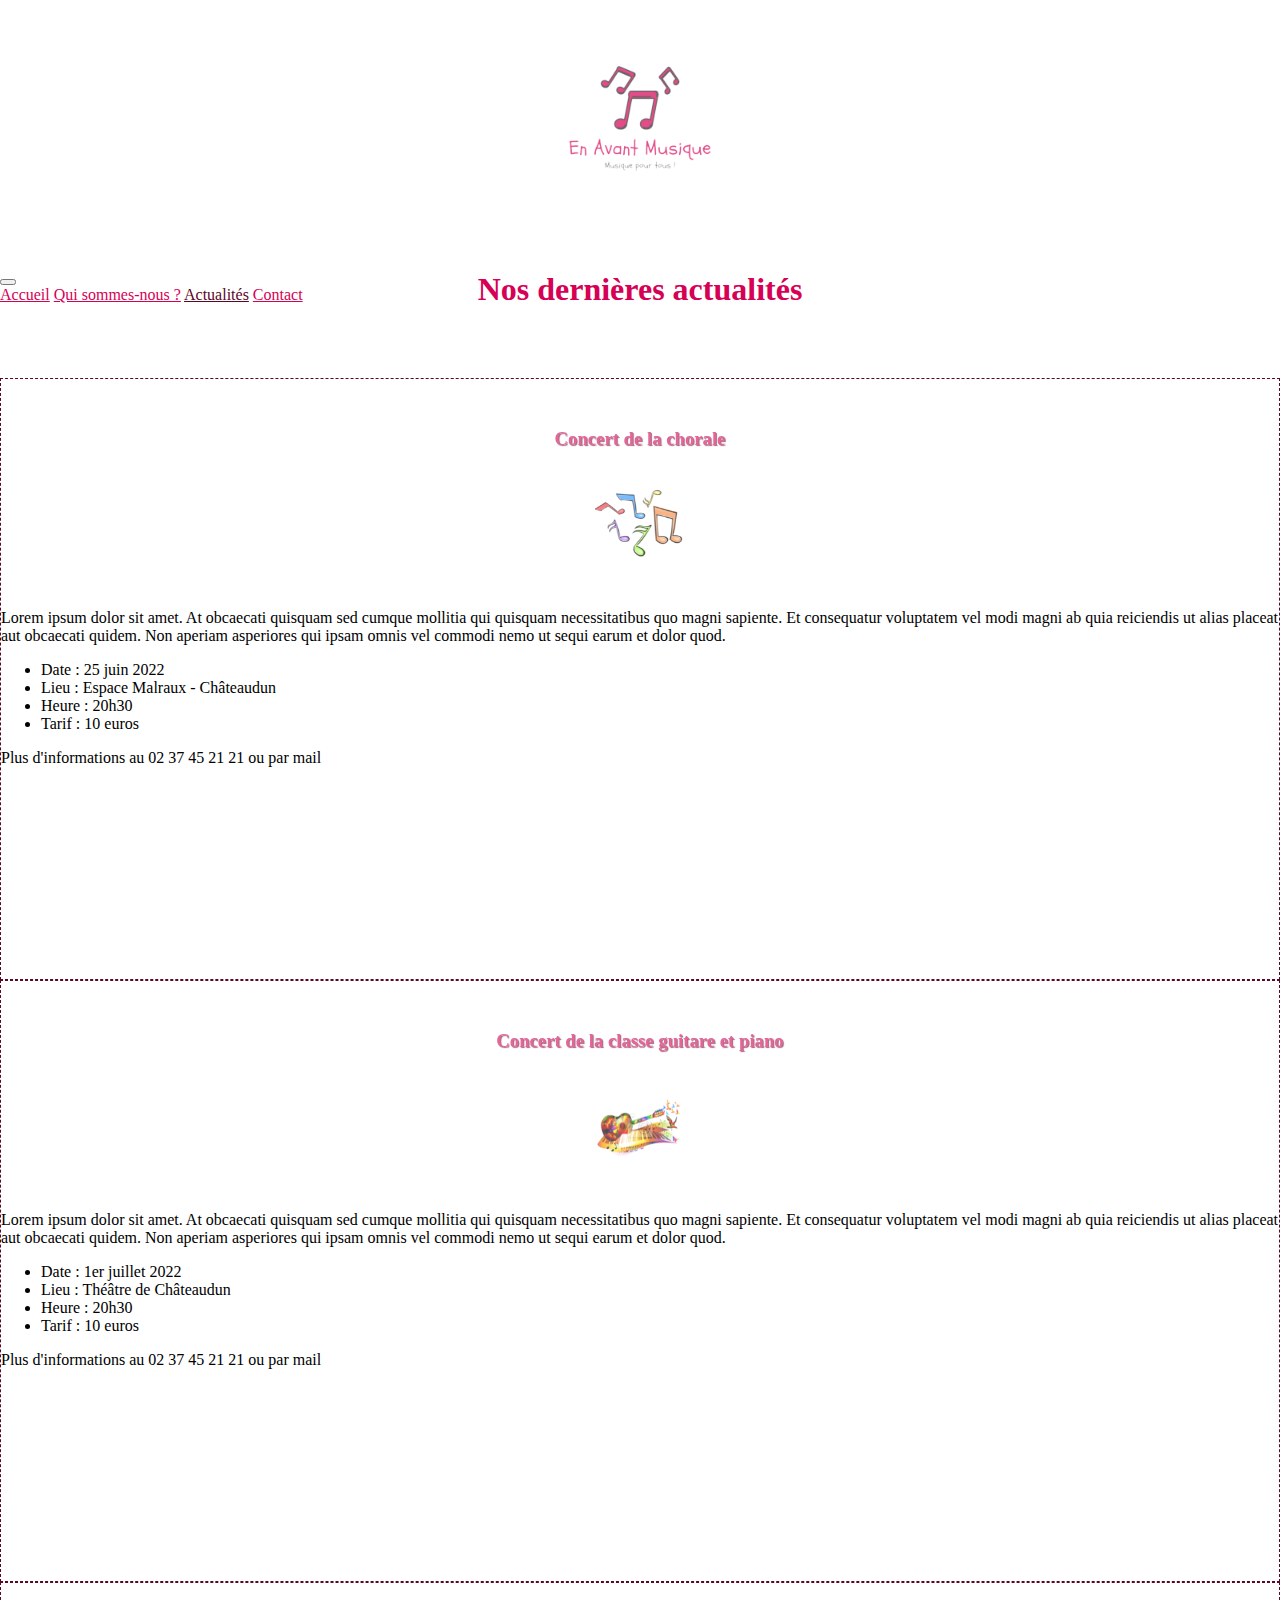
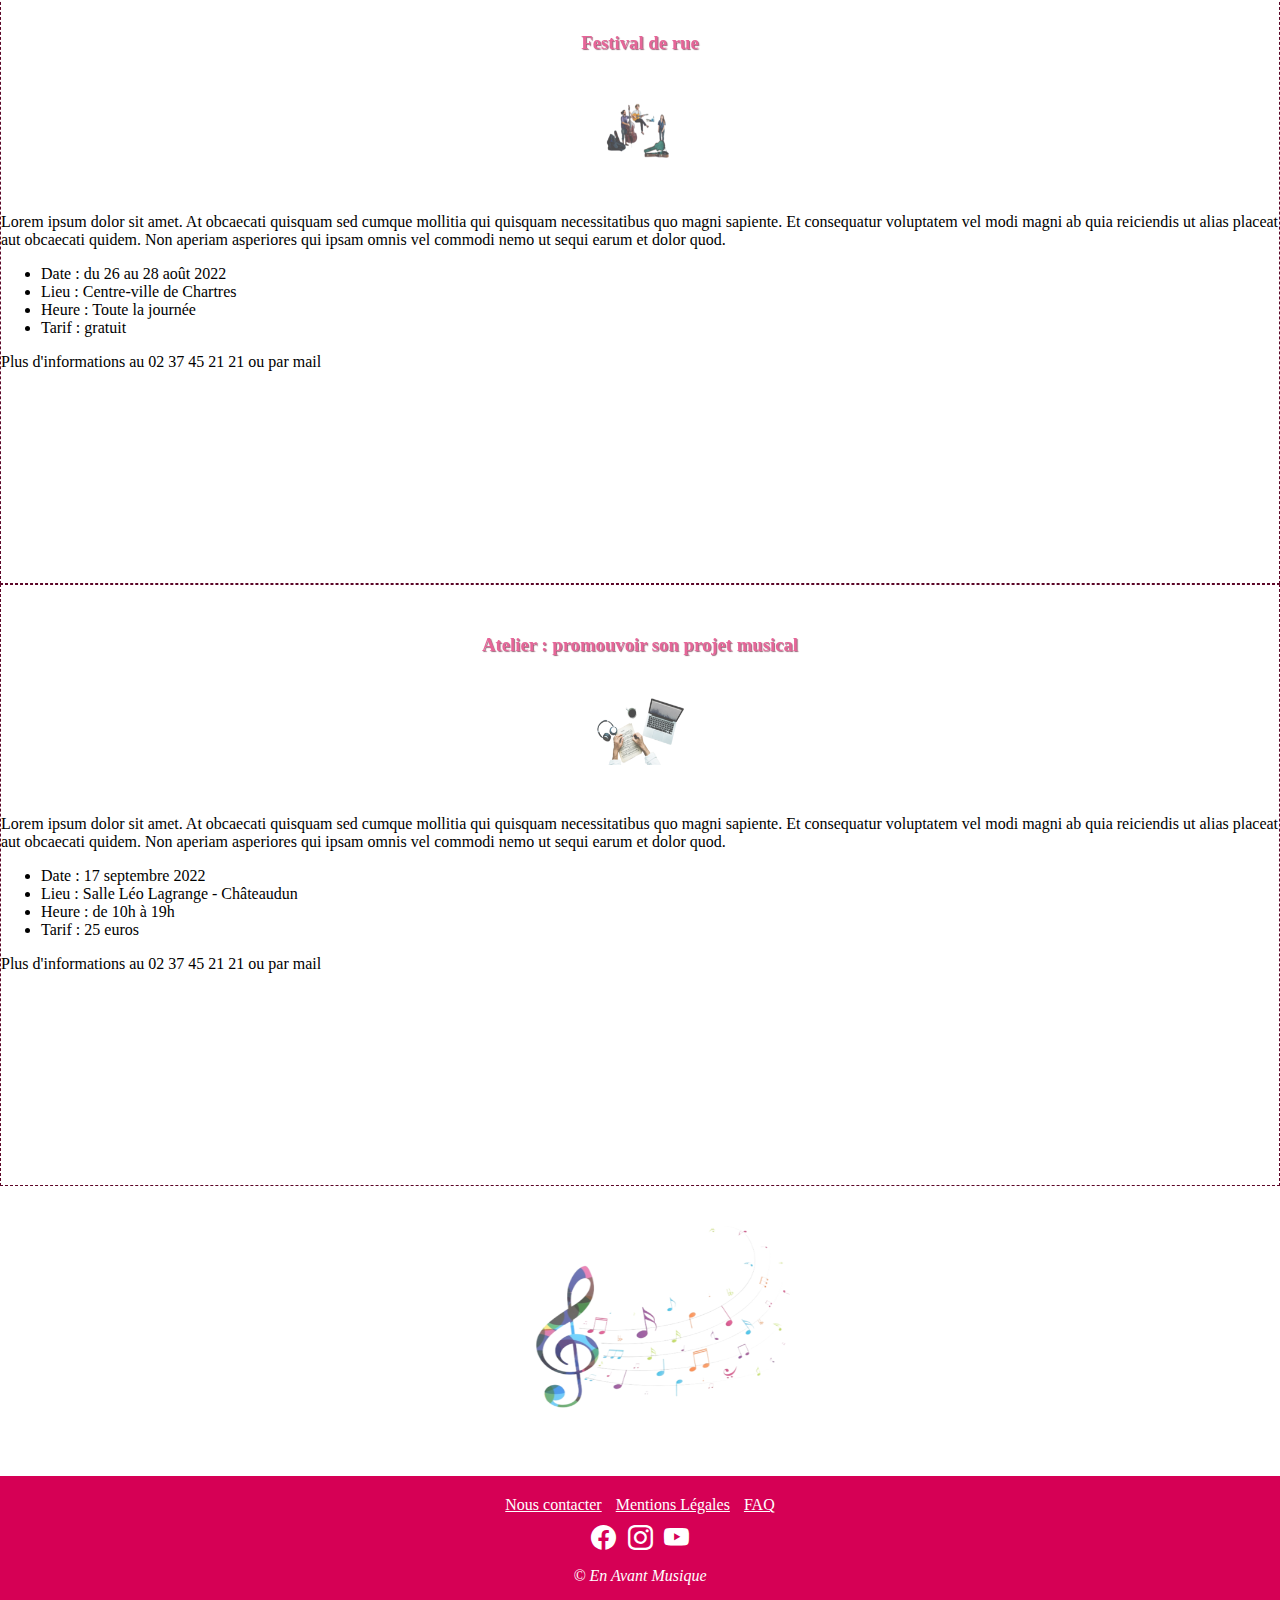
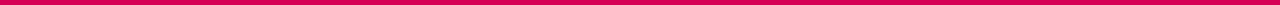
==== actualites.html @ a7910be2 "La photo de la page d'accueil a été remplacée par une autre d'un poids plus léger. Une modification " ====
<!DOCTYPE html>
<html lang="fr">
<head>
    <meta charset="UTF-8">
    <meta http-equiv="X-UA-Compatible" content="IE=edge">
    <meta name="viewport" content="width=device-width, initial-scale=1">
    <link rel="stylesheet" href="Stylesheet.css">
    <link href="https://cdn.jsdelivr.net/npm/bootstrap@5.1.3/dist/css/bootstrap.min.css" rel="stylesheet" integrity="sha384-1BmE4kWBq78iYhFldvKuhfTAU6auU8tT94WrHftjDbrCEXSU1oBoqyl2QvZ6jIW3" crossorigin="anonymous">
    <script src="https://cdn.jsdelivr.net/npm/bootstrap@5.1.3/dist/js/bootstrap.bundle.min.js" integrity="sha384-ka7Sk0Gln4gmtz2MlQnikT1wXgYsOg+OMhuP+IlRH9sENBO0LRn5q+8nbTov4+1p" crossorigin="anonymous"></script>
    <link rel="stylesheet" href="https://cdn.jsdelivr.net/npm/bootstrap-icons@1.8.1/font/bootstrap-icons.css">
    <title>Actualités</title>
</head>
<body>
    <nav class="navbar navbar-expand-lg navbar-light bg-light">
      <div class="container-fluid">
        <div class="logo_accueil"><a class="navbar-brand" href="file:///Users/jessicaabdoulahi/Desktop/Association%20En%20Avant%20Musique/index.html"><img src="images/En_Avant_Musique.png" alt="logo en avant musique" class="logo_image"></a></div>
        <button class="navbar-toggler" type="button" data-bs-toggle="collapse" data-bs-target="#navbarNavAltMarkup" aria-controls="navbarNavAltMarkup" aria-expanded="false" aria-label="Toggle navigation">
          <span class="navbar-toggler-icon"></span>
        </button>
        <div class="collapse navbar-collapse" id="navbarNavAltMarkup">
          <div class="navbar-nav">
            <a class="nav-link" aria-current="page" href="file:///Users/jessicaabdoulahi/Desktop/Association%20En%20Avant%20Musique/index.html" style="color: #D60055">Accueil</a>
            <a class="nav-link" href="file:///Users/jessicaabdoulahi/Desktop/Association%20En%20Avant%20Musique/Bio.html" style="color: #D60055">Qui sommes-nous ?</a>
            <a class="nav-link active" href="file:///Users/jessicaabdoulahi/Desktop/Association%20En%20Avant%20Musique/actualites.html" style="color: #5B0527">Actualités</a>
            <a class="nav-link" href="file:///Users/jessicaabdoulahi/Desktop/Association%20En%20Avant%20Musique/contact.html" style="color: #D60055">Contact</a>
          </div>
        </div>
      </div>
    </nav>
    <div class="titresActualites">
    <h1 class="actualites">Nos dernières actualités</h1>
    </div>

    <div class="container">
    <div class="row justify-content-between custom-line">
      <div class="col-md-6 event">
        <h3>Concert de la chorale</h3>
      <div class><img src="images/images_notes.png" alt="images notes de musique" class="chorale"></div>
        <p>Lorem ipsum dolor sit amet. At obcaecati quisquam sed cumque mollitia qui quisquam necessitatibus quo magni sapiente. 
          Et consequatur voluptatem vel modi magni ab quia reiciendis ut alias placeat aut obcaecati quidem. 
          Non aperiam asperiores qui ipsam omnis vel commodi nemo ut sequi earum et dolor quod.</p>

          
          <ul>
            <li>Date : 25 juin 2022</li>
            <li>Lieu : Espace Malraux - Châteaudun</li>
            <li>Heure : 20h30</li>
            <li>Tarif : 10 euros</li>
          </ul>
          <p>Plus d'informations au 02 37 45 21 21 ou par mail</p>
      </div>
      
      <div class="col-md-6 event">
        <h3>Concert de la classe guitare et piano</h3>
        <div><img src="images/image_guitarepiano.png"  alt="image guitere et piano" class="guitarePiano"></div>
        <p>
          Lorem ipsum dolor sit amet. At obcaecati quisquam sed cumque mollitia qui quisquam necessitatibus quo magni sapiente. 
          Et consequatur voluptatem vel modi magni ab quia reiciendis ut alias placeat aut obcaecati quidem. 
          Non aperiam asperiores qui ipsam omnis vel commodi nemo ut sequi earum et dolor quod.
        </p>
        
          <ul>
            <li>Date : 1er juillet 2022</li>
            <li>Lieu : Théâtre de Châteaudun</li>
            <li>Heure : 20h30</li>
            <li>Tarif : 10 euros</li>
          </ul>
          <p>Plus d'informations au 02 37 45 21 21 ou par mail</p>
      </div>
      <div class="col-md-6 event">
        <h3>Festival de rue</h3>
        <div><img src="images/image_festival.png" alt="groupe de musiciens" class="musiciens"></div>
        <p>
          Lorem ipsum dolor sit amet. At obcaecati quisquam sed cumque mollitia qui quisquam necessitatibus quo magni sapiente. 
          Et consequatur voluptatem vel modi magni ab quia reiciendis ut alias placeat aut obcaecati quidem. 
          Non aperiam asperiores qui ipsam omnis vel commodi nemo ut sequi earum et dolor quod.
        </p>
        
          <ul>
            <li>Date : du 26 au 28 août 2022</li>
            <li>Lieu : Centre-ville de Chartres</li>
            <li>Heure : Toute la journée</li>
            <li>Tarif : gratuit</li>
          </ul>
          <p>Plus d'informations au 02 37 45 21 21 ou par mail</p>
      </div>
      <div class="col-md-6 event">
        <h3>Atelier : promouvoir son projet musical</h3>
        <div><img src="images/image_atelier.png" src="cahier stylo ordinateur" class="atelier"></div>
        <p>
          Lorem ipsum dolor sit amet. At obcaecati quisquam sed cumque mollitia qui quisquam necessitatibus quo magni sapiente. 
          Et consequatur voluptatem vel modi magni ab quia reiciendis ut alias placeat aut obcaecati quidem. 
          Non aperiam asperiores qui ipsam omnis vel commodi nemo ut sequi earum et dolor quod.
        </p>
        
          <ul>
            <li>Date : 17 septembre 2022</li>
            <li>Lieu : Salle Léo Lagrange - Châteaudun</li>
            <li>Heure : de 10h à 19h</li>
            <li>Tarif : 25 euros</li>
          </ul>
          <p>Plus d'informations au 02 37 45 21 21 ou par mail</p>
      </div>
      </div>
    </div>
    <div class="imageSecond"><img src="images/image_accueil.png" alt="notes sur portée" class="imageAccueil2"></div>
  </div>
  
    <footer>
      <div class="containerFooter">
        <div class="contactFooter">
        <p class="contacter"><a href="file:///Users/jessicaabdoulahi/Desktop/Association%20En%20Avant%20Musique/contact.html" class="lienFooter">Nous contacter</a></p>
        <p class="mentionsLegales"><a href="#" class="lienFooter">Mentions Légales</a></p>
        <p class="faq"><a href="#" class="lienFooter">FAQ</a></p>
        </div>
        <div class="iconeFacebook">
          <a href="#" style="color: white;"><i class="bi bi-facebook"></i></a>
        </div>
        <div class="iconeInstagram">
          <a href="#" style="color: white;"><i class="bi bi-instagram"></i></a>
        </div>
        <div class="iconeYoutube">
          <a href="#" style="color: white;"><i class="bi bi-youtube"></i></a>
        </div>
        <div class="copyright">
          <i>&copy; En Avant Musique</i>
        <div>

        </div>
        </div>
      </div>
  </footer>
  </body>
  </html>
---- Stylesheet.css ----
html, body {
    margin: 0px;
    padding: 0px;
    width: 100%;
    height: 100%;
    overflow-x: hidden;
    display: table;

}

.container {
    height: auto;
}
/*NAVBAR*/
.navbar-brand {
    margin-left: 8px;
    font-weight: bold;
}
.logo_image {
    height: 200px;
    width: 200px;
}
.navbar-light {
    height: 200px;
    width: auto;
}


/*ACCUEIL*/
img {
    height: 550px;
    width: 100%;
    display: block;
    margin-left: auto;
    margin-right: auto;
    margin-bottom: 50px;
    filter: opacity(70%);
}
#photoAccueil {
    height: 600px;
    width: 1420px;
}
.imageAccueil2 {
    height: 200px;
    width: 300px;
}
.bienvenue {
    text-align: center;
    margin-top: 80px;
    color: #D60055;
}
.texteAccueil {
    justify-content: justify;
    margin-left: 100px;
    margin-right: 100px;
    margin-top: 80px;
    margin-bottom: 80px;
}
/*BIO*/
.texteEquipe {
    text-align: justify;
    padding-right: 50px;
    padding-left: 500px;
    margin-left: 50px;
    margin-top: 30px;

}
.titreEquipe {
    font-size: 30px;
    padding-left: 200px;
    color: #D60055;
}
.photoEquipe, .photoHistoire, .photoProjet {
    height: 300px;
    width: 300px;
}
.photoEquipe {
    float: left;
    width: 25%;
    margin-left: 150px;
    margin-top: 30px;
}
.titreHistoire {

    padding-right: 240px;
    margin-top: 350px;
    color: #D60055;
}
.histoire {
    text-align: right;
}
.photoHistoire {
    float: right;
    width: 25%;
    margin-top: 40px;
    margin-right: 150px;
}
.texteHistoire {
    text-align: left justify;
    
    margin-top: 50px;
    margin-right: 150px;
    padding-right: 500px;
    padding-left: 100px;
}
.titreProjet {
    
    padding-left: 250px;
    margin-top: 300px;
    color: #D60055;
}
.photoProjet {
    float: left;
    width: 25%;
    margin-left: 150px;
    margin-top: 30px;
}
.texteProjet {
    text-align: right justify;
    
    margin-top: 50px;
    margin-bottom: 350px;
    padding-right: 50px;
    padding-left: 600px;
}

/*ACTUALITÉS*/

.actualites {
    color: #D60055;
    margin-bottom: 70px;
}
.titresActualites {
    text-align: center;
}
.chorale {
    height: 70px;
    width: 90px;
}
.guitarePiano {
    height: 70px;
    width: 90px;
}
.musiciens {
    height: 70px;
    width: 90px;
}
.atelier {
    height: 70px;
    width: 90px;
}
.event {
    border: dashed #5B0527 1px;
    height: 600px;
}
h1 {
    padding-top: 50px;
}
h3 {
    text-align: center;
    padding-top: 30px;
    padding-bottom: 20px;
    color: #D60055;
    text-shadow: #5B0527 1px 1px 1px;
    opacity: 0.6;
}
.imageSecond {
    margin-top: 40px;
}

/*FOOTER*/
footer {
    display: table-row;
    height: 1px;
    background-color:#D60055;
    
}
.containerFooter {
    text-align: center;
    color: white;
}
.iconeFacebook, .iconeInstagram, .iconeYoutube {
    display: inline;
    font-size: 25px;  

}
.iconeInstagram {
    margin-left: 5px;
    margin-right: 5px;
}
.contactFooter {
    margin-top: 20px;
    margin-bottom: 10px;
    
}
.copyright {
    margin-top: 15px;
    margin-bottom: 20px;
}
.contacter, .mentionsLegales, .faq {
    display: inline;
    
}
.mentionsLegales {
    margin-right: 10px;
    margin-left: 10px;
}
.lienFooter {
    color: white;
}
.lienFooter:hover {
    color:#5B0527;
}
/*CONTACT*/
.contact {
    color: #D60055 ;
    text-shadow: #5B0527 1px 1px 1px;
    opacity: 0.6;
}
#numeroTel {
    font-weight: bold;
    color: #D60055;
    text-shadow: #5B0527 1px 1px 1px;
    font-size: 20px;
    opacity: 0.6;
}
#adresseMail {
    font-weight: bold;
    color: #D60055;
    text-shadow: #5B0527 1px 1px 1px;
    font-size: 20px;
    opacity: 0.6;
}
#name {
    border-radius: 5px;
    margin-bottom: 15px;
}
#prenom {
    border-radius: 5px;
    margin-bottom: 15px;
}
#email {
    border-radius: 5px;
    margin-bottom: 15px;
}
textarea {
    border-radius: 5px;
    margin-bottom: 15px;
}
.myForm {
    margin-top: 20px;
    border-radius: 5px;
    background-color: grey;
    opacity: 0.8;
}
.infosContact {
    text-align: center;
    margin-top: 90px;
}
.infosPerso {
    margin-bottom: 30px;
}
form {
    text-align: center;
    margin-top: 50px;
    margin-bottom: 100px;
}
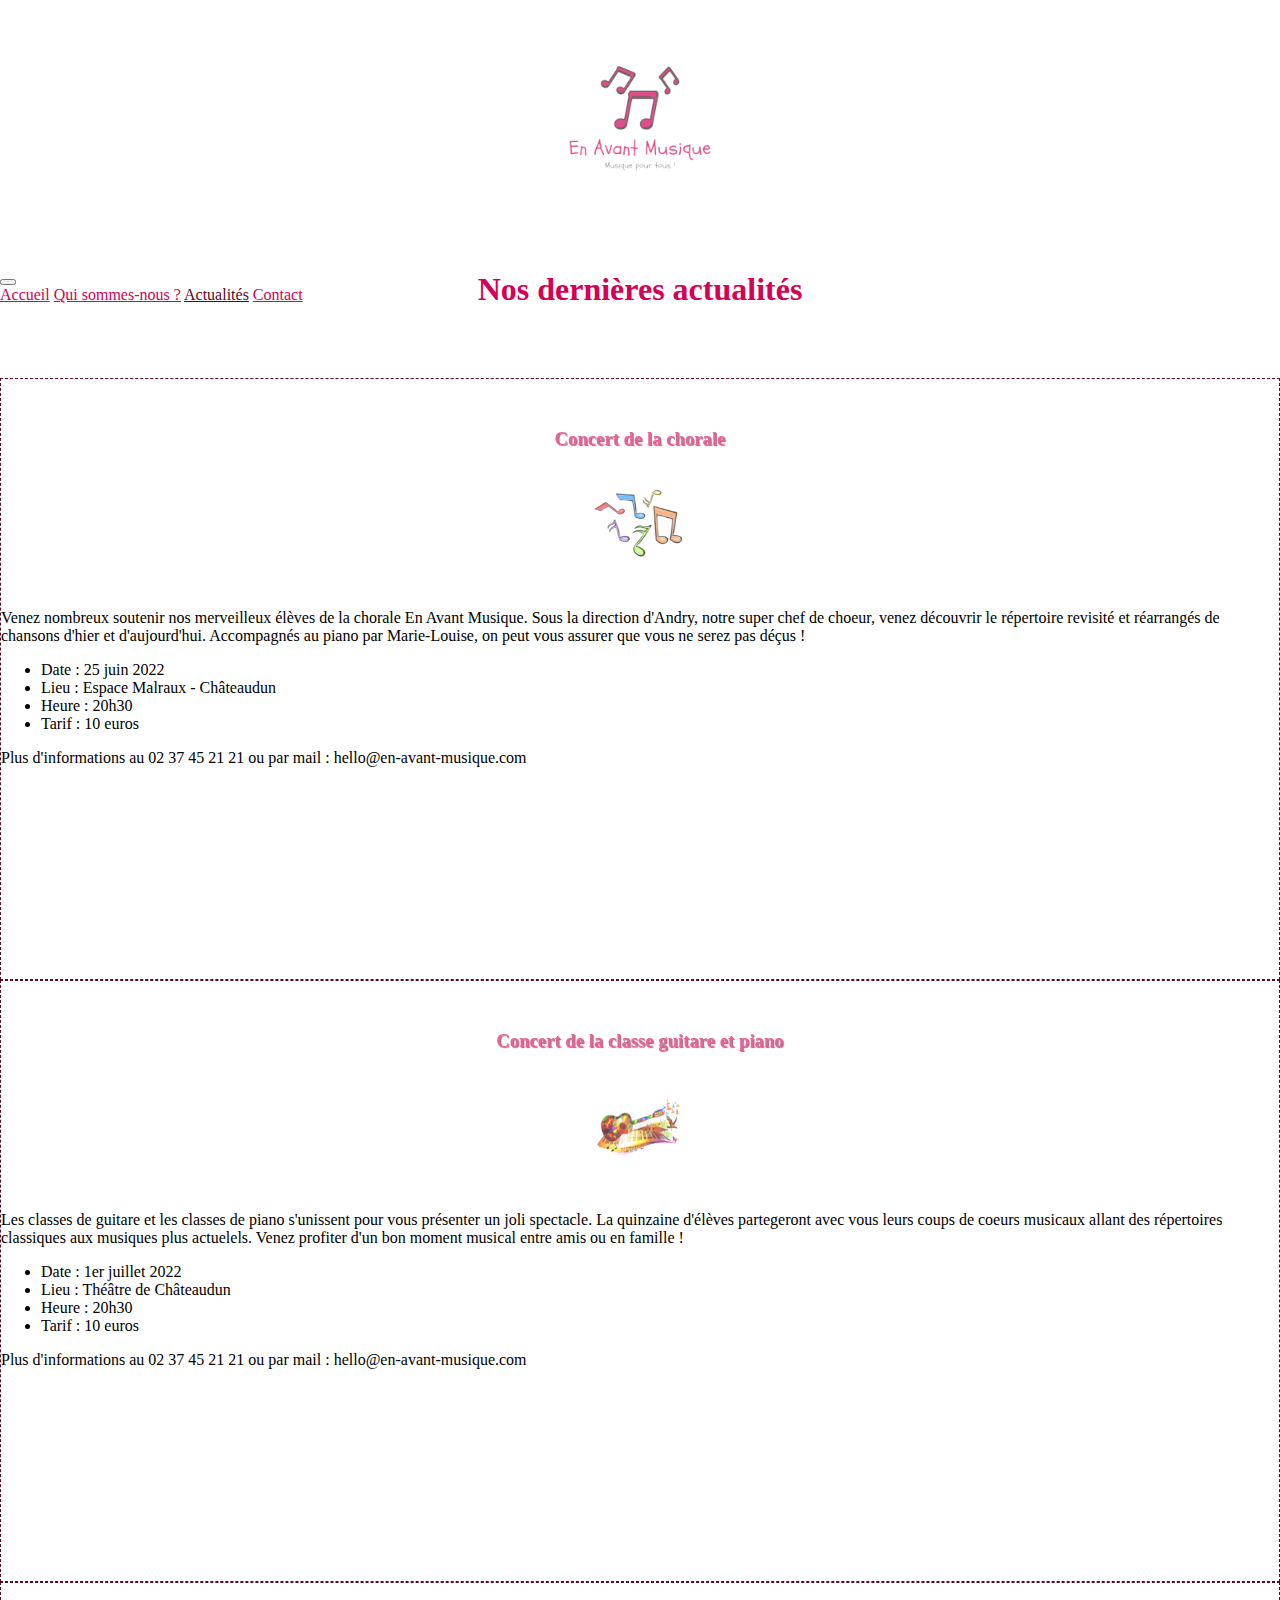
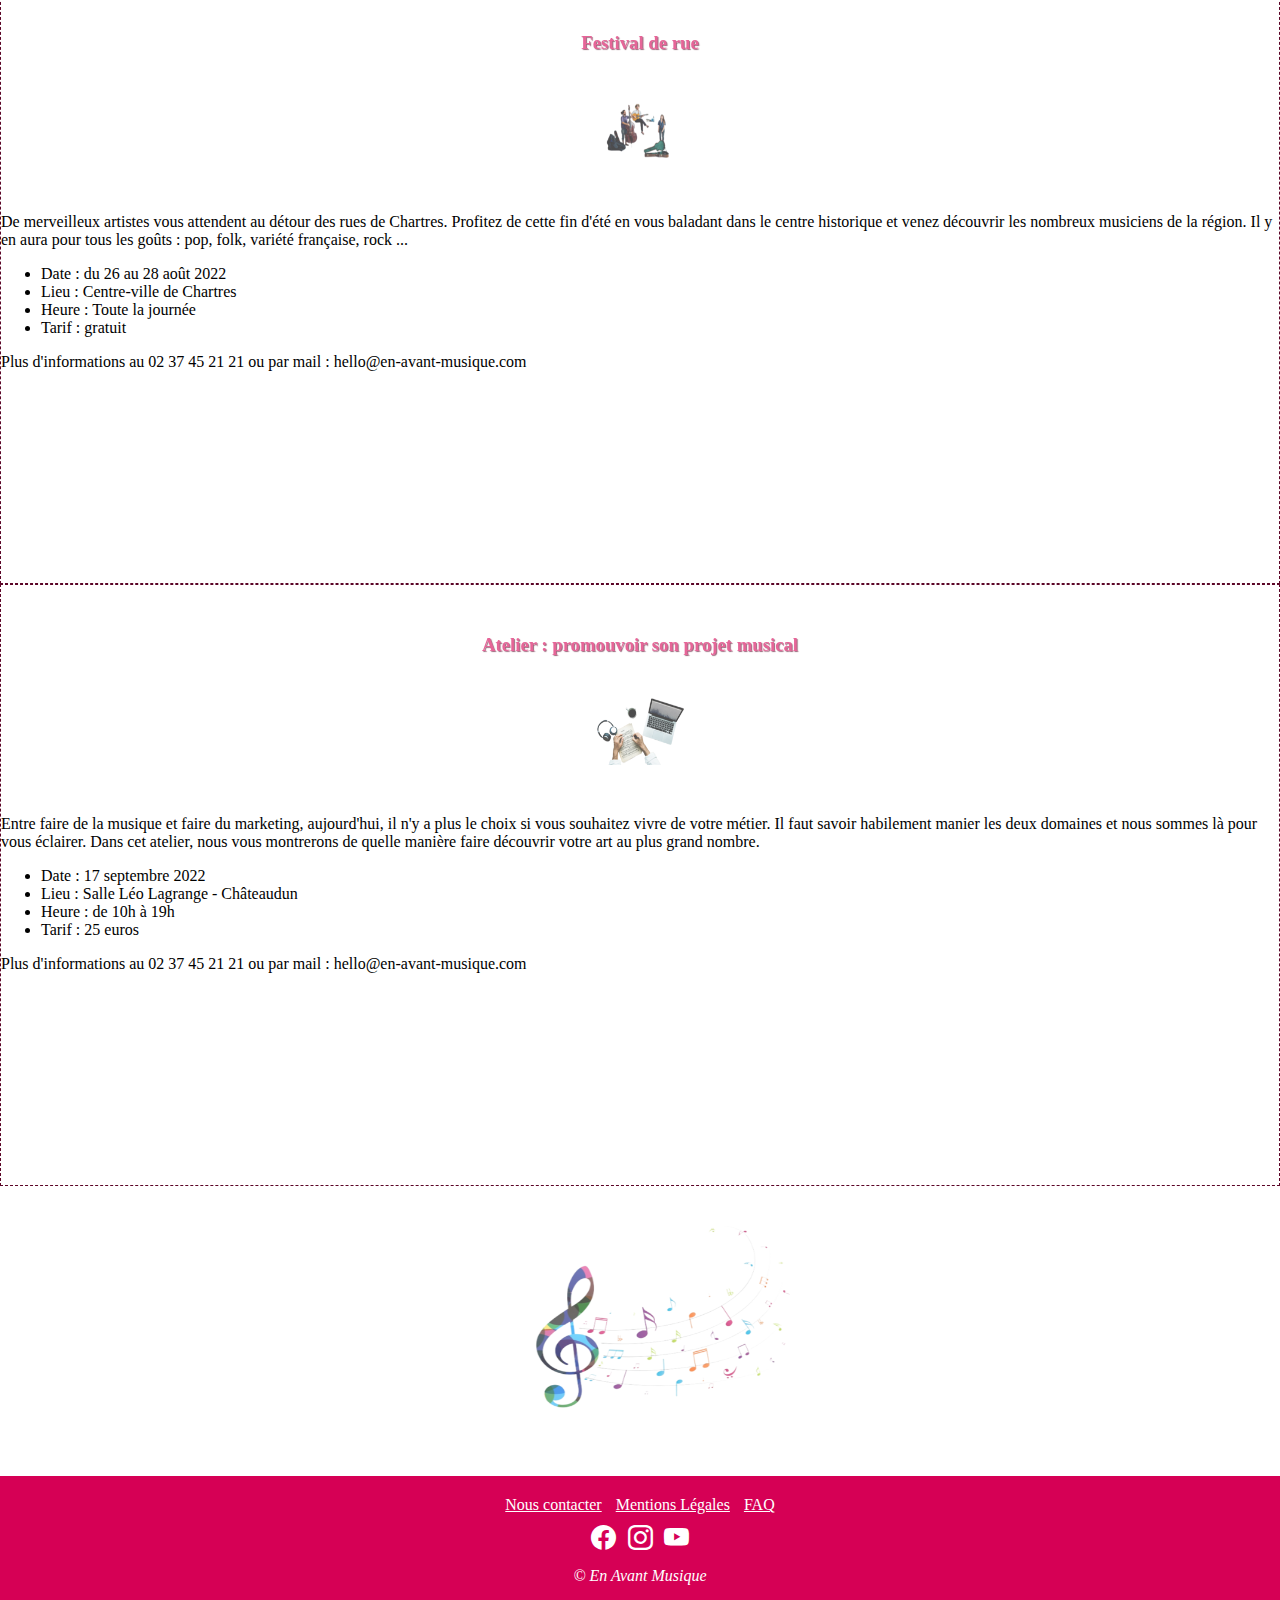
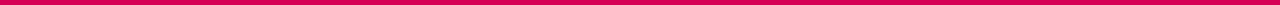
==== commit c7b425a2: "Mise à jour des textes de la partie actulaités." ====
--- a/actualites.html
+++ b/actualites.html
@@ -4,10 +4,10 @@
     <meta charset="UTF-8">
     <meta http-equiv="X-UA-Compatible" content="IE=edge">
     <meta name="viewport" content="width=device-width, initial-scale=1">
+    <link href="https://cdn.jsdelivr.net/npm/bootstrap@5.2.0-beta1/dist/css/bootstrap.min.css" rel="stylesheet" integrity="sha384-0evHe/X+R7YkIZDRvuzKMRqM+OrBnVFBL6DOitfPri4tjfHxaWutUpFmBp4vmVor" crossorigin="anonymous">
+    <script src="https://cdn.jsdelivr.net/npm/bootstrap@5.2.0-beta1/dist/js/bootstrap.bundle.min.js" integrity="sha384-pprn3073KE6tl6bjs2QrFaJGz5/SUsLqktiwsUTF55Jfv3qYSDhgCecCxMW52nD2" crossorigin="anonymous"></script>
+    <link rel="stylesheet" href="https://cdn.jsdelivr.net/npm/bootstrap-icons@1.8.1/font/bootstrap-icons.css">
     <link rel="stylesheet" href="Stylesheet.css">
-    <link href="https://cdn.jsdelivr.net/npm/bootstrap@5.1.3/dist/css/bootstrap.min.css" rel="stylesheet" integrity="sha384-1BmE4kWBq78iYhFldvKuhfTAU6auU8tT94WrHftjDbrCEXSU1oBoqyl2QvZ6jIW3" crossorigin="anonymous">
-    <script src="https://cdn.jsdelivr.net/npm/bootstrap@5.1.3/dist/js/bootstrap.bundle.min.js" integrity="sha384-ka7Sk0Gln4gmtz2MlQnikT1wXgYsOg+OMhuP+IlRH9sENBO0LRn5q+8nbTov4+1p" crossorigin="anonymous"></script>
-    <link rel="stylesheet" href="https://cdn.jsdelivr.net/npm/bootstrap-icons@1.8.1/font/bootstrap-icons.css">
     <title>Actualités</title>
 </head>
 <body>
@@ -19,9 +19,9 @@
         </button>
         <div class="collapse navbar-collapse" id="navbarNavAltMarkup">
           <div class="navbar-nav">
-            <a class="nav-link" aria-current="page" href="file:///Users/jessicaabdoulahi/Desktop/Association%20En%20Avant%20Musique/index.html" style="color: #D60055">Accueil</a>
+            <a class="nav-link" href="file:///Users/jessicaabdoulahi/Desktop/Association%20En%20Avant%20Musique/index.html" style="color: #D60055">Accueil</a>
             <a class="nav-link" href="file:///Users/jessicaabdoulahi/Desktop/Association%20En%20Avant%20Musique/Bio.html" style="color: #D60055">Qui sommes-nous ?</a>
-            <a class="nav-link active" href="file:///Users/jessicaabdoulahi/Desktop/Association%20En%20Avant%20Musique/actualites.html" style="color: #5B0527">Actualités</a>
+            <a class="nav-link active" aria-current="page" href="file:///Users/jessicaabdoulahi/Desktop/Association%20En%20Avant%20Musique/actualites.html" style="color: #5B0527">Actualités</a>
             <a class="nav-link" href="file:///Users/jessicaabdoulahi/Desktop/Association%20En%20Avant%20Musique/contact.html" style="color: #D60055">Contact</a>
           </div>
         </div>
@@ -36,9 +36,11 @@
       <div class="col-md-6 event">
         <h3>Concert de la chorale</h3>
       <div class><img src="images/images_notes.png" alt="images notes de musique" class="chorale"></div>
-        <p>Lorem ipsum dolor sit amet. At obcaecati quisquam sed cumque mollitia qui quisquam necessitatibus quo magni sapiente. 
-          Et consequatur voluptatem vel modi magni ab quia reiciendis ut alias placeat aut obcaecati quidem. 
-          Non aperiam asperiores qui ipsam omnis vel commodi nemo ut sequi earum et dolor quod.</p>
+        <p>Venez nombreux soutenir nos merveilleux élèves de la chorale En Avant Musique.
+          Sous la direction d'Andry, notre super chef de choeur, venez découvrir le répertoire
+          revisité et réarrangés de chansons d'hier et d'aujourd'hui. Accompagnés au piano 
+          par Marie-Louise, on peut vous assurer que vous ne serez pas déçus !
+        </p>
 
           
           <ul>
@@ -47,16 +49,17 @@
             <li>Heure : 20h30</li>
             <li>Tarif : 10 euros</li>
           </ul>
-          <p>Plus d'informations au 02 37 45 21 21 ou par mail</p>
+          <p>Plus d'informations au 02 37 45 21 21 ou par mail : hello@en-avant-musique.com</p>
       </div>
       
       <div class="col-md-6 event">
         <h3>Concert de la classe guitare et piano</h3>
         <div><img src="images/image_guitarepiano.png"  alt="image guitere et piano" class="guitarePiano"></div>
         <p>
-          Lorem ipsum dolor sit amet. At obcaecati quisquam sed cumque mollitia qui quisquam necessitatibus quo magni sapiente. 
-          Et consequatur voluptatem vel modi magni ab quia reiciendis ut alias placeat aut obcaecati quidem. 
-          Non aperiam asperiores qui ipsam omnis vel commodi nemo ut sequi earum et dolor quod.
+          Les classes de guitare et les classes de piano s'unissent pour vous présenter un joli spectacle.
+          La quinzaine d'élèves partegeront avec vous leurs coups de coeurs musicaux allant des répertoires
+          classiques aux musiques plus actuelels. Venez profiter d'un bon moment musical entre amis
+          ou en famille !
         </p>
         
           <ul>
@@ -65,15 +68,15 @@
             <li>Heure : 20h30</li>
             <li>Tarif : 10 euros</li>
           </ul>
-          <p>Plus d'informations au 02 37 45 21 21 ou par mail</p>
+          <p>Plus d'informations au 02 37 45 21 21 ou par mail : hello@en-avant-musique.com</p>
       </div>
       <div class="col-md-6 event">
         <h3>Festival de rue</h3>
         <div><img src="images/image_festival.png" alt="groupe de musiciens" class="musiciens"></div>
         <p>
-          Lorem ipsum dolor sit amet. At obcaecati quisquam sed cumque mollitia qui quisquam necessitatibus quo magni sapiente. 
-          Et consequatur voluptatem vel modi magni ab quia reiciendis ut alias placeat aut obcaecati quidem. 
-          Non aperiam asperiores qui ipsam omnis vel commodi nemo ut sequi earum et dolor quod.
+          De merveilleux artistes vous attendent au détour des rues de Chartres. Profitez de cette fin d'été
+          en vous baladant dans le centre historique et venez découvrir les nombreux musiciens de la région.
+          Il y en aura pour tous les goûts : pop, folk, variété française, rock ...
         </p>
         
           <ul>
@@ -82,15 +85,16 @@
             <li>Heure : Toute la journée</li>
             <li>Tarif : gratuit</li>
           </ul>
-          <p>Plus d'informations au 02 37 45 21 21 ou par mail</p>
+          <p>Plus d'informations au 02 37 45 21 21 ou par mail : hello@en-avant-musique.com</p>
       </div>
       <div class="col-md-6 event">
         <h3>Atelier : promouvoir son projet musical</h3>
         <div><img src="images/image_atelier.png" src="cahier stylo ordinateur" class="atelier"></div>
         <p>
-          Lorem ipsum dolor sit amet. At obcaecati quisquam sed cumque mollitia qui quisquam necessitatibus quo magni sapiente. 
-          Et consequatur voluptatem vel modi magni ab quia reiciendis ut alias placeat aut obcaecati quidem. 
-          Non aperiam asperiores qui ipsam omnis vel commodi nemo ut sequi earum et dolor quod.
+          Entre faire de la musique et faire du marketing, aujourd'hui, il n'y a plus le choix si vous
+          souhaitez vivre de votre métier. Il faut savoir habilement manier les deux domaines et nous sommes
+          là pour vous éclairer. Dans cet atelier, nous vous montrerons de quelle manière faire découvrir votre art au 
+          plus grand nombre.
         </p>
         
           <ul>
@@ -99,7 +103,7 @@
             <li>Heure : de 10h à 19h</li>
             <li>Tarif : 25 euros</li>
           </ul>
-          <p>Plus d'informations au 02 37 45 21 21 ou par mail</p>
+          <p>Plus d'informations au 02 37 45 21 21 ou par mail : hello@en-avant-musique.com</p>
       </div>
       </div>
     </div>
--- a/Stylesheet.css
+++ b/Stylesheet.css
@@ -55,6 +55,7 @@
     margin-right: 100px;
     margin-top: 80px;
     margin-bottom: 80px;
+    text-align: justify;
 }
 /*BIO*/
 .texteEquipe {
@@ -69,6 +70,7 @@
     font-size: 30px;
     padding-left: 200px;
     color: #D60055;
+    
 }
 .photoEquipe, .photoHistoire, .photoProjet {
     height: 300px;
@@ -96,8 +98,7 @@
     margin-right: 150px;
 }
 .texteHistoire {
-    text-align: left justify;
-    
+    text-align: justify; 
     margin-top: 50px;
     margin-right: 150px;
     padding-right: 500px;
@@ -116,8 +117,7 @@
     margin-top: 30px;
 }
 .texteProjet {
-    text-align: right justify;
-    
+    text-align: justify;
     margin-top: 50px;
     margin-bottom: 350px;
     padding-right: 50px;
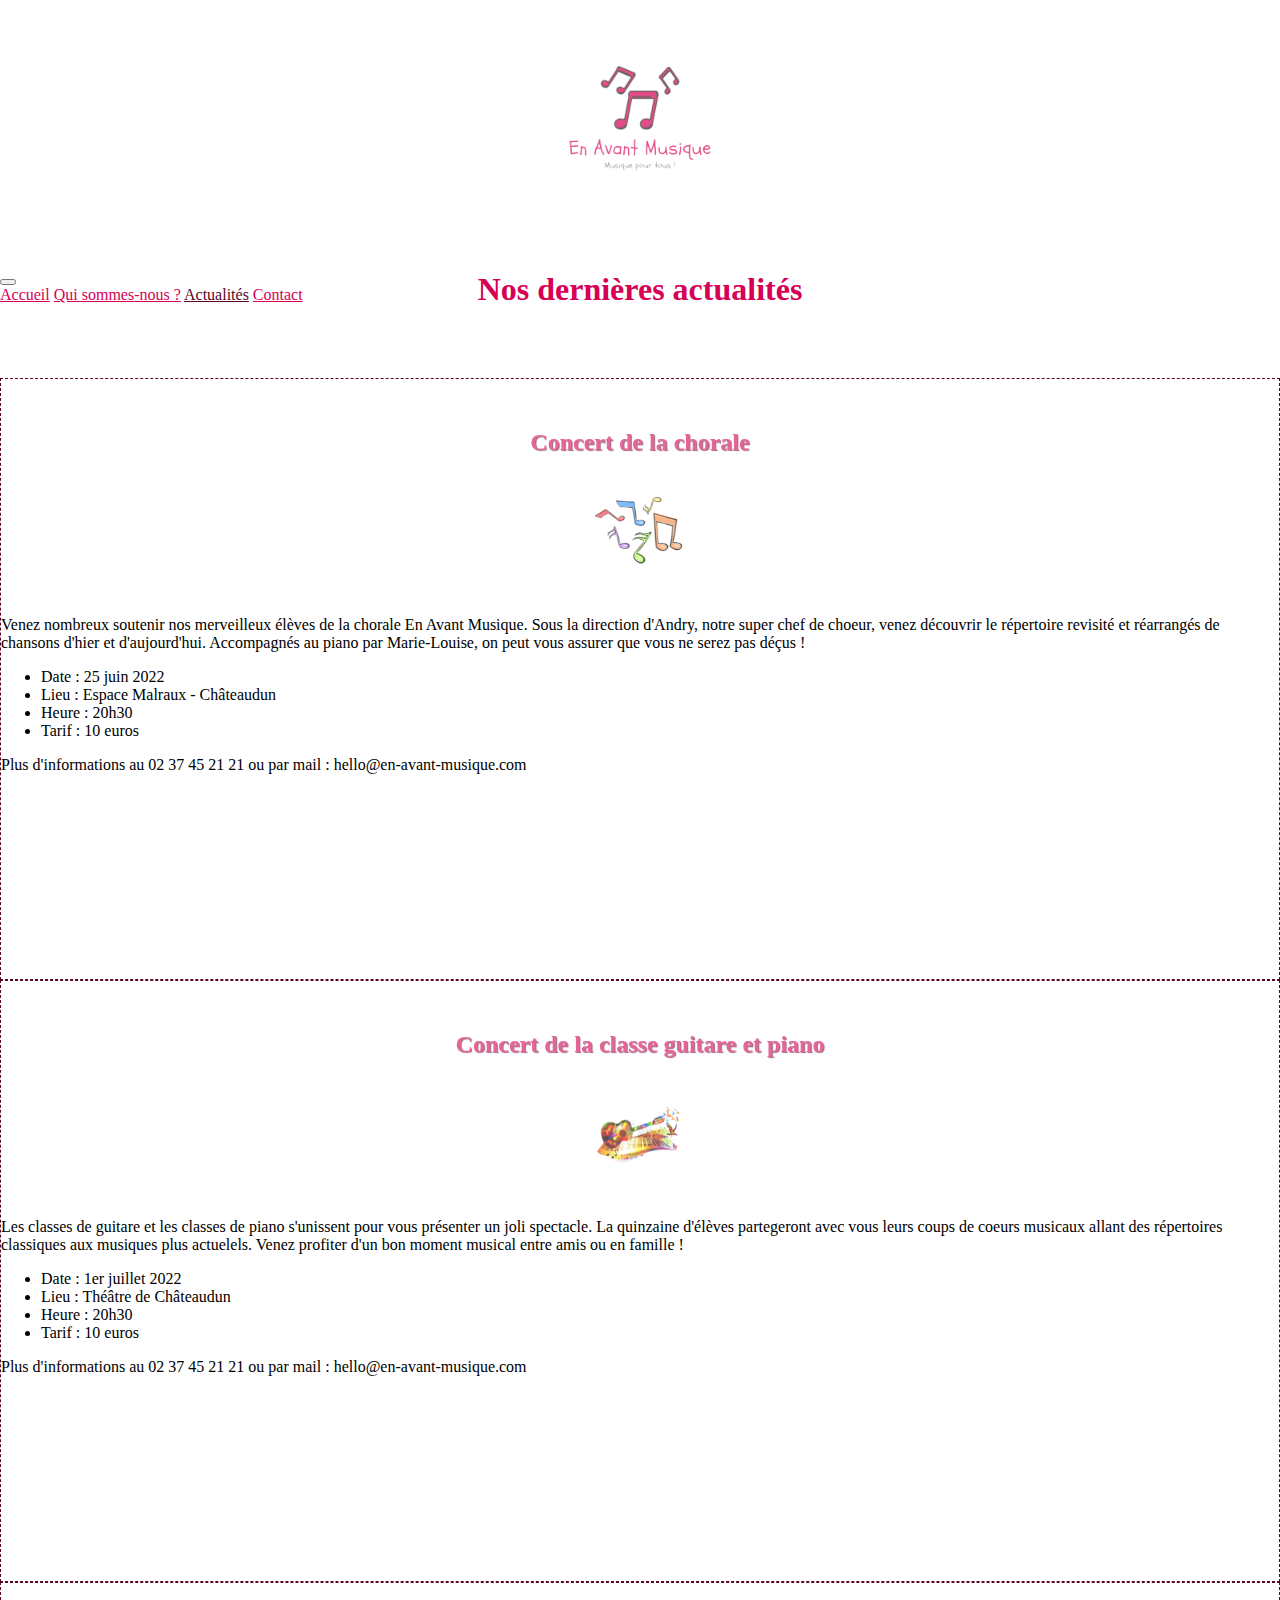
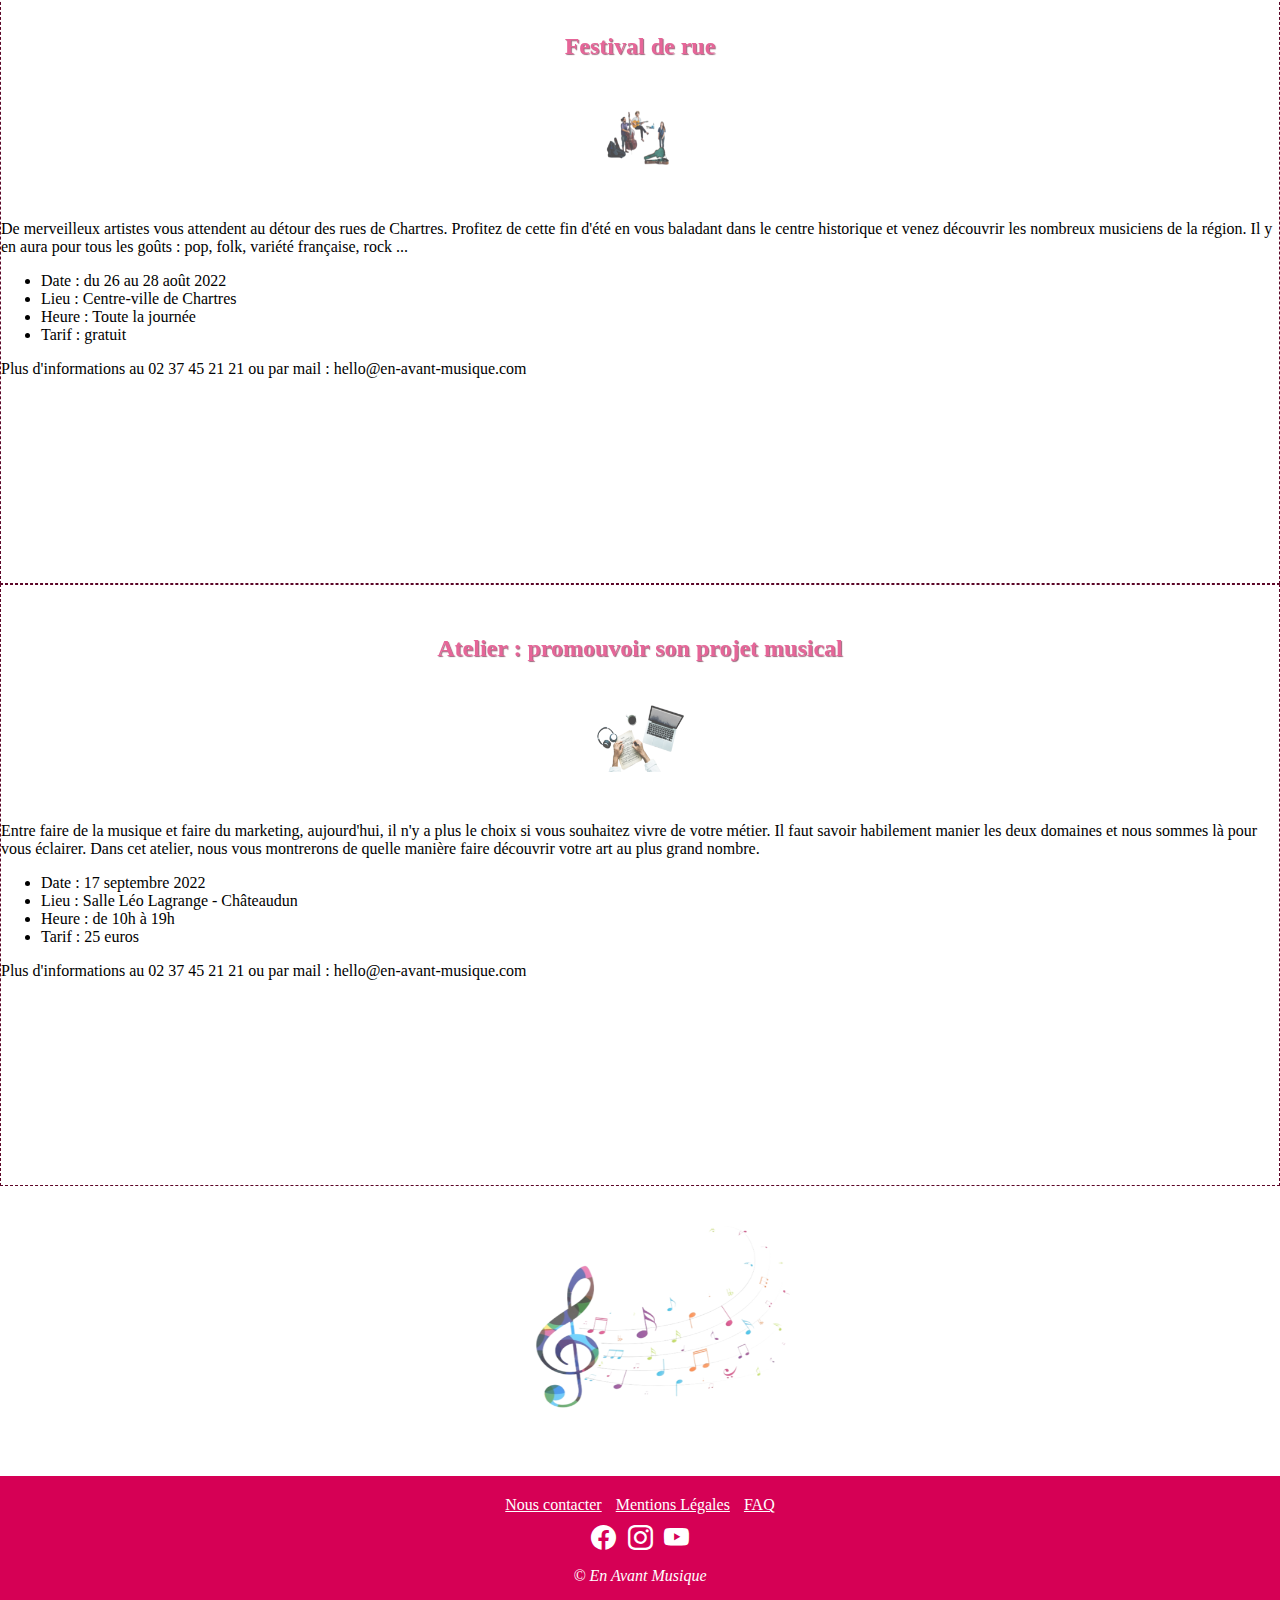
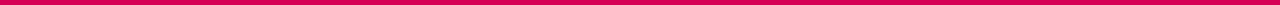
==== commit 572637d1: "Ajout de media queries dans la page d'accueil et dans la page actualité au niveau des images au form" ====
--- a/actualites.html
+++ b/actualites.html
@@ -33,8 +33,8 @@
 
     <div class="container">
     <div class="row justify-content-between custom-line">
-      <div class="col-md-6 event">
-        <h3>Concert de la chorale</h3>
+      <div class="col-md-6 event" id="event-border1">
+        <h2 class="event-actu">Concert de la chorale</h2>
       <div class><img src="images/images_notes.png" alt="images notes de musique" class="chorale"></div>
         <p>Venez nombreux soutenir nos merveilleux élèves de la chorale En Avant Musique.
           Sous la direction d'Andry, notre super chef de choeur, venez découvrir le répertoire
@@ -52,8 +52,8 @@
           <p>Plus d'informations au 02 37 45 21 21 ou par mail : hello@en-avant-musique.com</p>
       </div>
       
-      <div class="col-md-6 event">
-        <h3>Concert de la classe guitare et piano</h3>
+      <div class="col-md-6 event" id="event-border2">
+        <h2 class="event-actu">Concert de la classe guitare et piano</h2>
         <div><img src="images/image_guitarepiano.png"  alt="image guitere et piano" class="guitarePiano"></div>
         <p>
           Les classes de guitare et les classes de piano s'unissent pour vous présenter un joli spectacle.
@@ -70,8 +70,8 @@
           </ul>
           <p>Plus d'informations au 02 37 45 21 21 ou par mail : hello@en-avant-musique.com</p>
       </div>
-      <div class="col-md-6 event">
-        <h3>Festival de rue</h3>
+      <div class="col-md-6 event" id="event-border3">
+        <h2 class="event-actu">Festival de rue</h2>
         <div><img src="images/image_festival.png" alt="groupe de musiciens" class="musiciens"></div>
         <p>
           De merveilleux artistes vous attendent au détour des rues de Chartres. Profitez de cette fin d'été
@@ -87,8 +87,8 @@
           </ul>
           <p>Plus d'informations au 02 37 45 21 21 ou par mail : hello@en-avant-musique.com</p>
       </div>
-      <div class="col-md-6 event">
-        <h3>Atelier : promouvoir son projet musical</h3>
+      <div class="col-md-6 event" id="event-border4">
+        <h2 class="event-actu">Atelier : promouvoir son projet musical</h2>
         <div><img src="images/image_atelier.png" src="cahier stylo ordinateur" class="atelier"></div>
         <p>
           Entre faire de la musique et faire du marketing, aujourd'hui, il n'y a plus le choix si vous
@@ -107,7 +107,7 @@
       </div>
       </div>
     </div>
-    <div class="imageSecond"><img src="images/image_accueil.png" alt="notes sur portée" class="imageAccueil2"></div>
+    <div class="imageSecond"><img src="images/image_accueil.png" id="image-bottom" alt="notes sur portée" class="imageAccueil2"></div>
   </div>
   
     <footer>
--- a/Stylesheet.css
+++ b/Stylesheet.css
@@ -7,7 +7,18 @@
     display: table;
 
 }
-
+@media screen and (max-width: 600px) {
+    #photo-banner {
+        display: none;
+    }
+    #image-bottom {
+        display: none;
+    }
+    #event-border1, #event-border2, #event-border3, #event-border4 {
+        border: none;
+    }   
+    
+}
 .container {
     height: auto;
 }
@@ -156,7 +167,7 @@
 h1 {
     padding-top: 50px;
 }
-h3 {
+.event-actu {
     text-align: center;
     padding-top: 30px;
     padding-bottom: 20px;
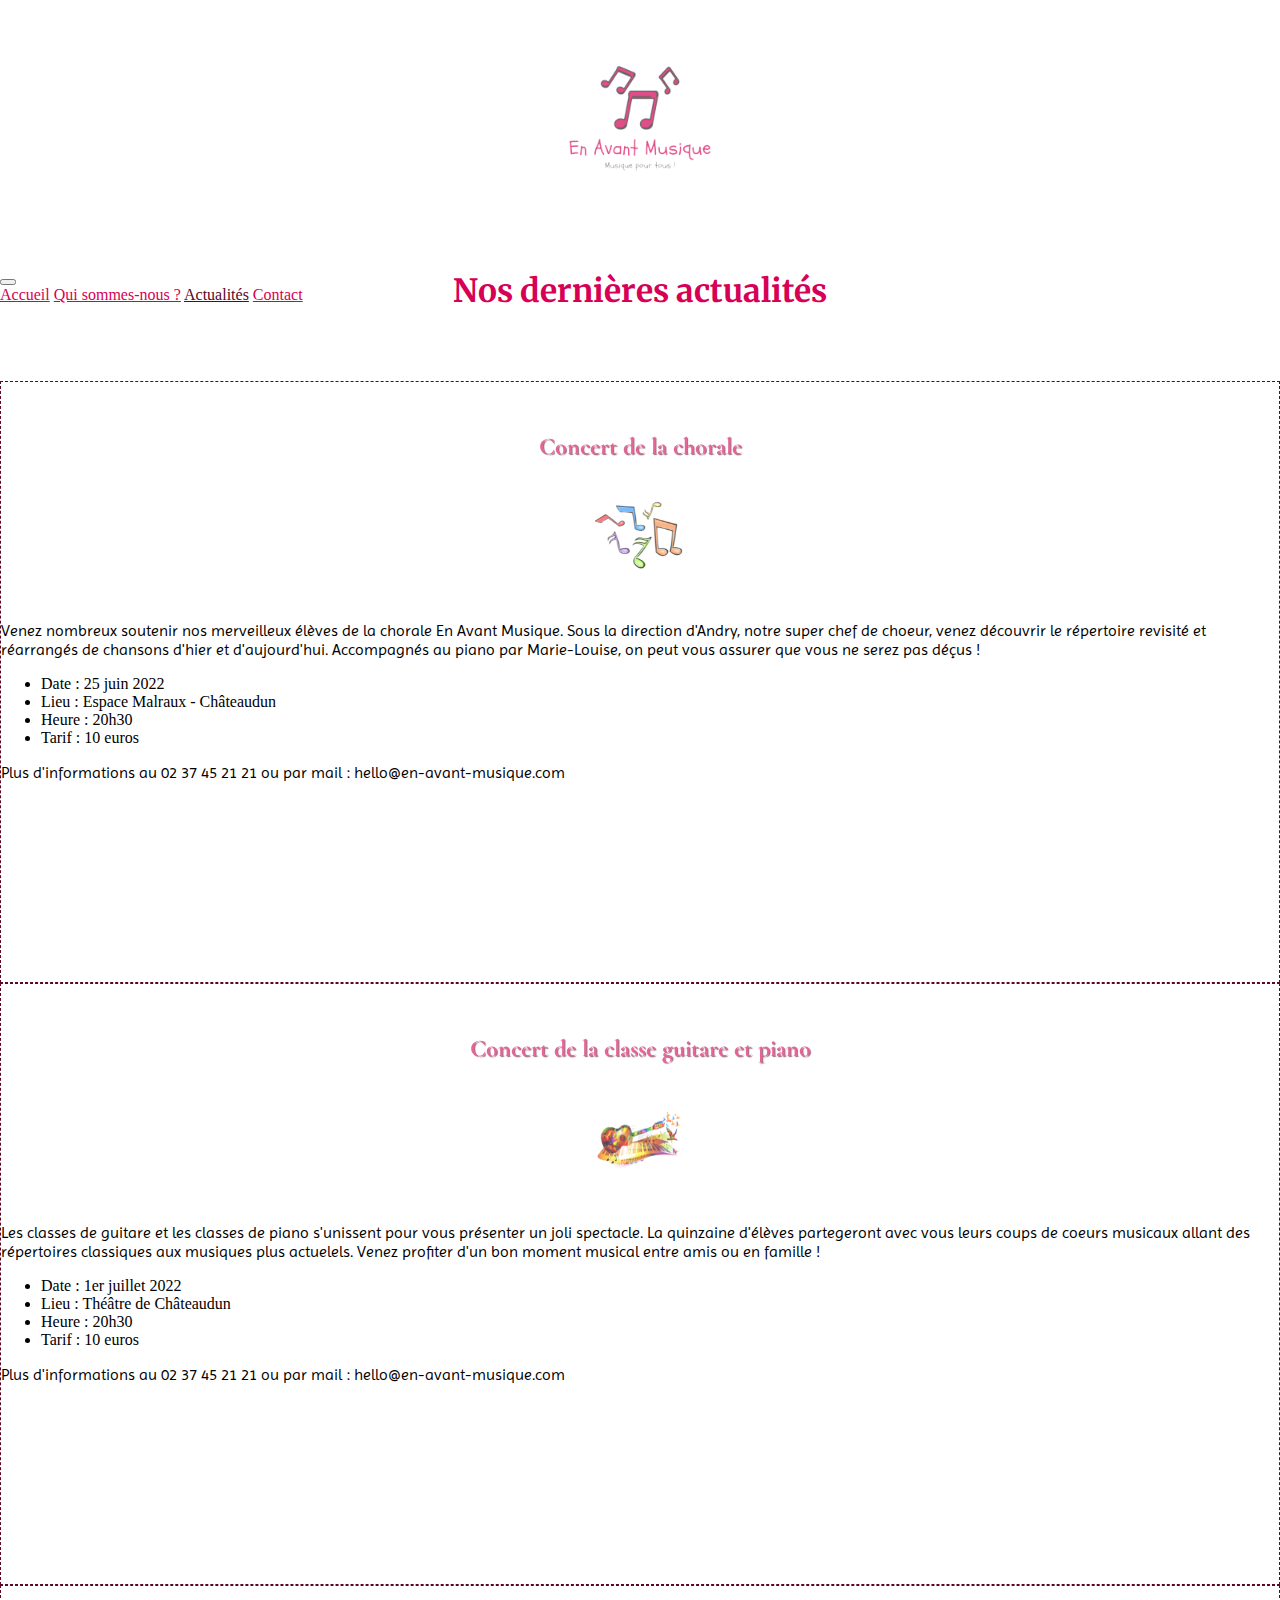
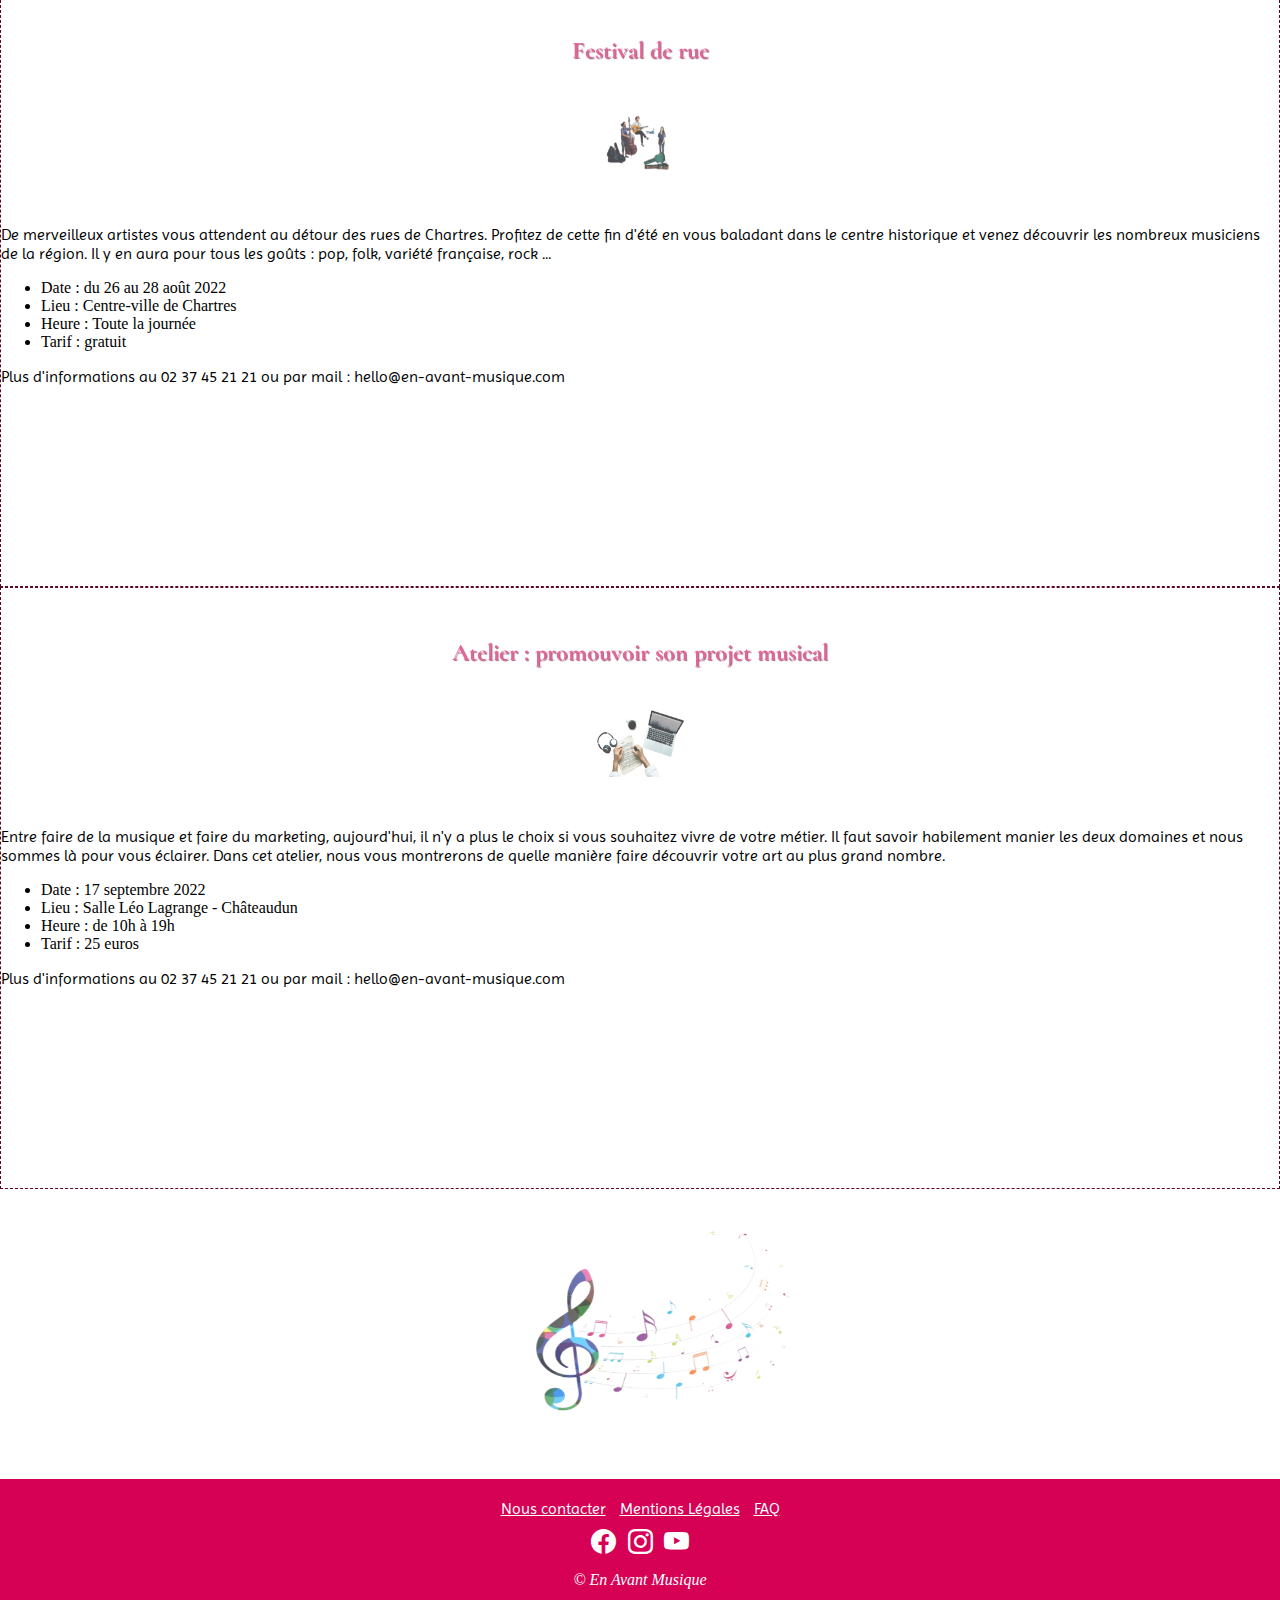
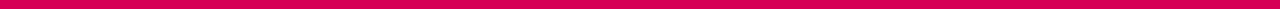
==== commit bdea6690: "Import des polices de caractères pour cahque page du site." ====
--- a/actualites.html
+++ b/actualites.html
@@ -7,6 +7,15 @@
     <link href="https://cdn.jsdelivr.net/npm/bootstrap@5.2.0-beta1/dist/css/bootstrap.min.css" rel="stylesheet" integrity="sha384-0evHe/X+R7YkIZDRvuzKMRqM+OrBnVFBL6DOitfPri4tjfHxaWutUpFmBp4vmVor" crossorigin="anonymous">
     <script src="https://cdn.jsdelivr.net/npm/bootstrap@5.2.0-beta1/dist/js/bootstrap.bundle.min.js" integrity="sha384-pprn3073KE6tl6bjs2QrFaJGz5/SUsLqktiwsUTF55Jfv3qYSDhgCecCxMW52nD2" crossorigin="anonymous"></script>
     <link rel="stylesheet" href="https://cdn.jsdelivr.net/npm/bootstrap-icons@1.8.1/font/bootstrap-icons.css">
+    <link rel="preconnect" href="https://fonts.googleapis.com">
+    <link rel="preconnect" href="https://fonts.gstatic.com" crossorigin>
+    <link href="https://fonts.googleapis.com/css2?family=Merriweather&display=swap" rel="stylesheet">
+    <link rel="preconnect" href="https://fonts.googleapis.com">
+    <link rel="preconnect" href="https://fonts.gstatic.com" crossorigin>
+    <link href="https://fonts.googleapis.com/css2?family=Cormorant:wght@300&display=swap" rel="stylesheet">
+    <link rel="preconnect" href="https://fonts.googleapis.com">
+    <link rel="preconnect" href="https://fonts.gstatic.com" crossorigin>
+    <link href="https://fonts.googleapis.com/css2?family=Imprima&display=swap" rel="stylesheet">
     <link rel="stylesheet" href="Stylesheet.css">
     <title>Actualités</title>
 </head>
--- a/Stylesheet.css
+++ b/Stylesheet.css
@@ -7,7 +7,16 @@
     display: table;
 
 }
-@media screen and (max-width: 600px) {
+h1 {
+    font-family: 'Merriweather', serif;
+}
+h2 {
+    font-family: 'Cormorant', serif;
+}
+p {
+    font-family: 'Imprima', sans-serif;
+}
+@media screen and (max-width: 874px) {
     #photo-banner {
         display: none;
     }
@@ -16,7 +25,21 @@
     }
     #event-border1, #event-border2, #event-border3, #event-border4 {
         border: none;
-    }   
+    }
+    #image-bio1, #image-bio2, #image-bio3 {
+        display: none;
+    }  
+  #title-equipe, #title-histoire, #title-projet {
+    text-align: center;
+    padding-left: none;
+    padding-right: none;
+  }
+  #paragraphe-equipe, #paragraphe-histoire, #paragraphe-projet {
+    text-align: center;
+    padding-right: none;
+    padding-left: none;
+    margin-right: none;
+  }
     
 }
 .container {
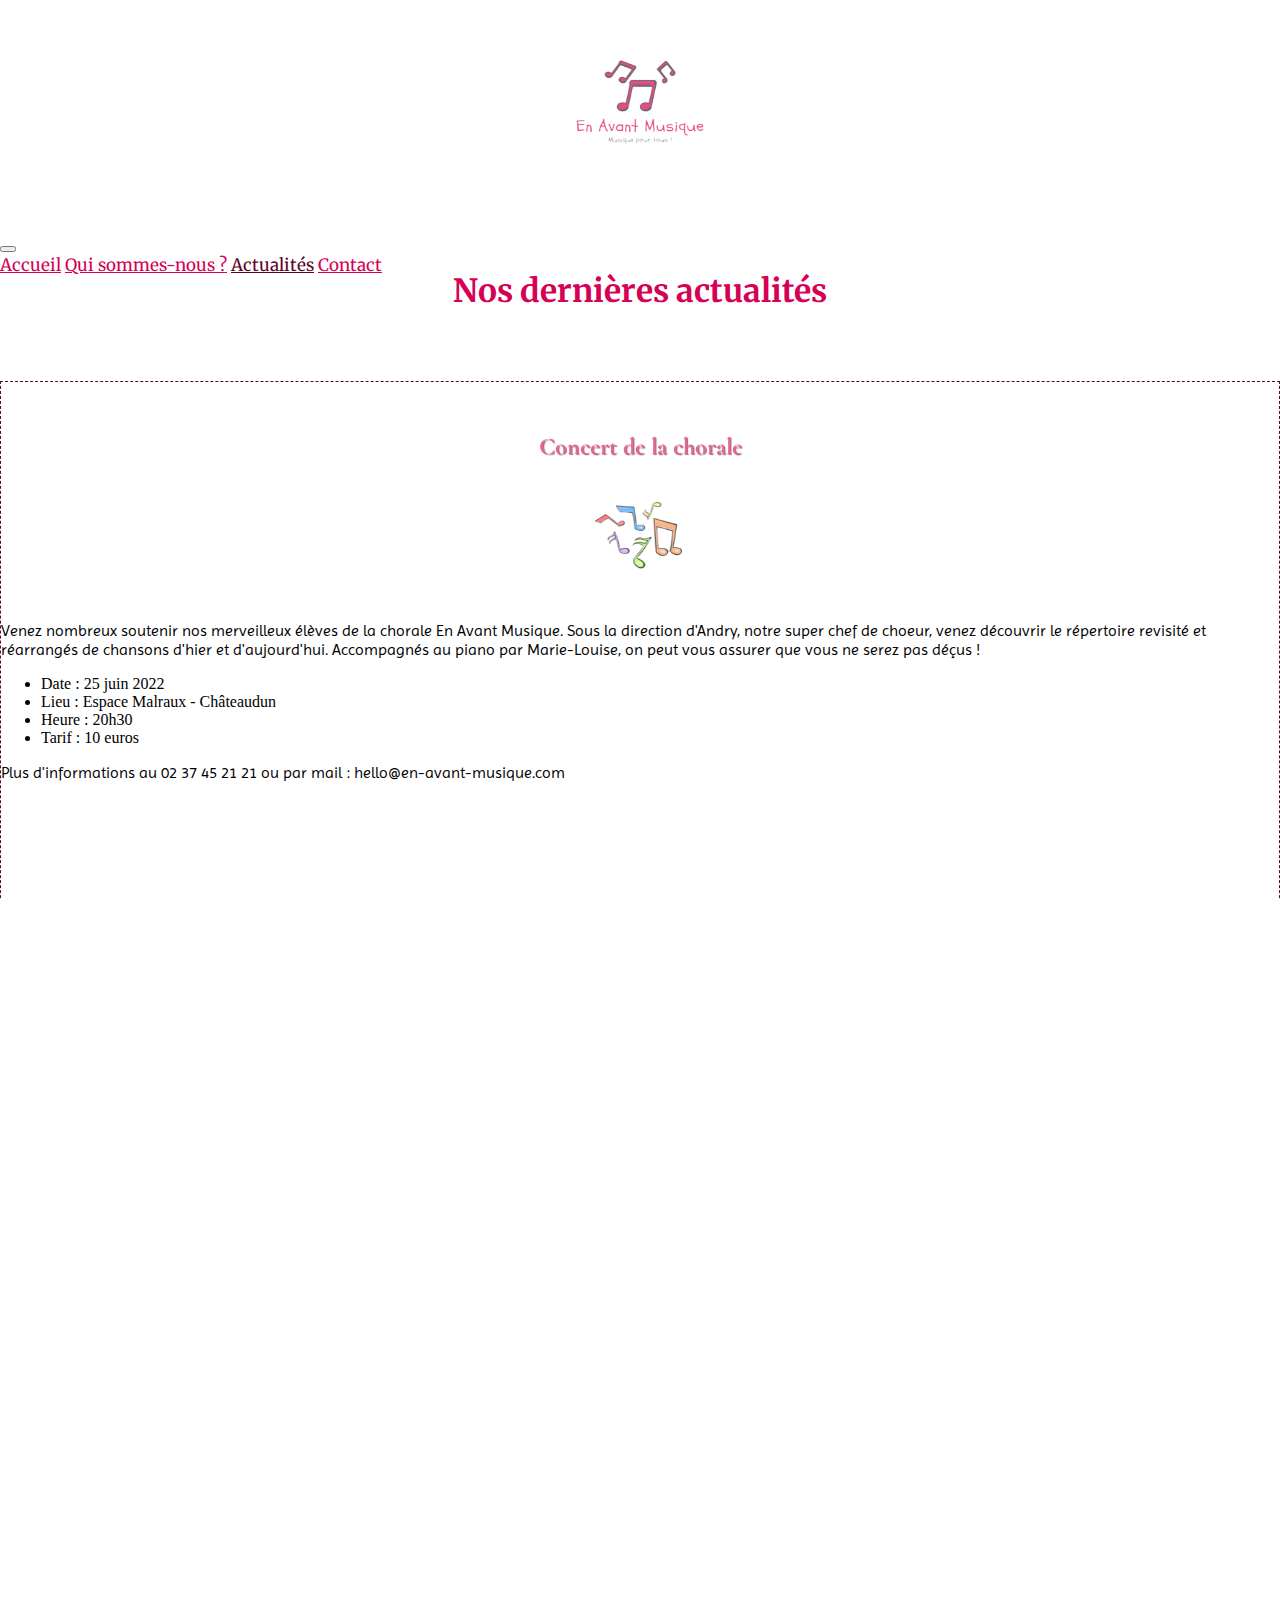
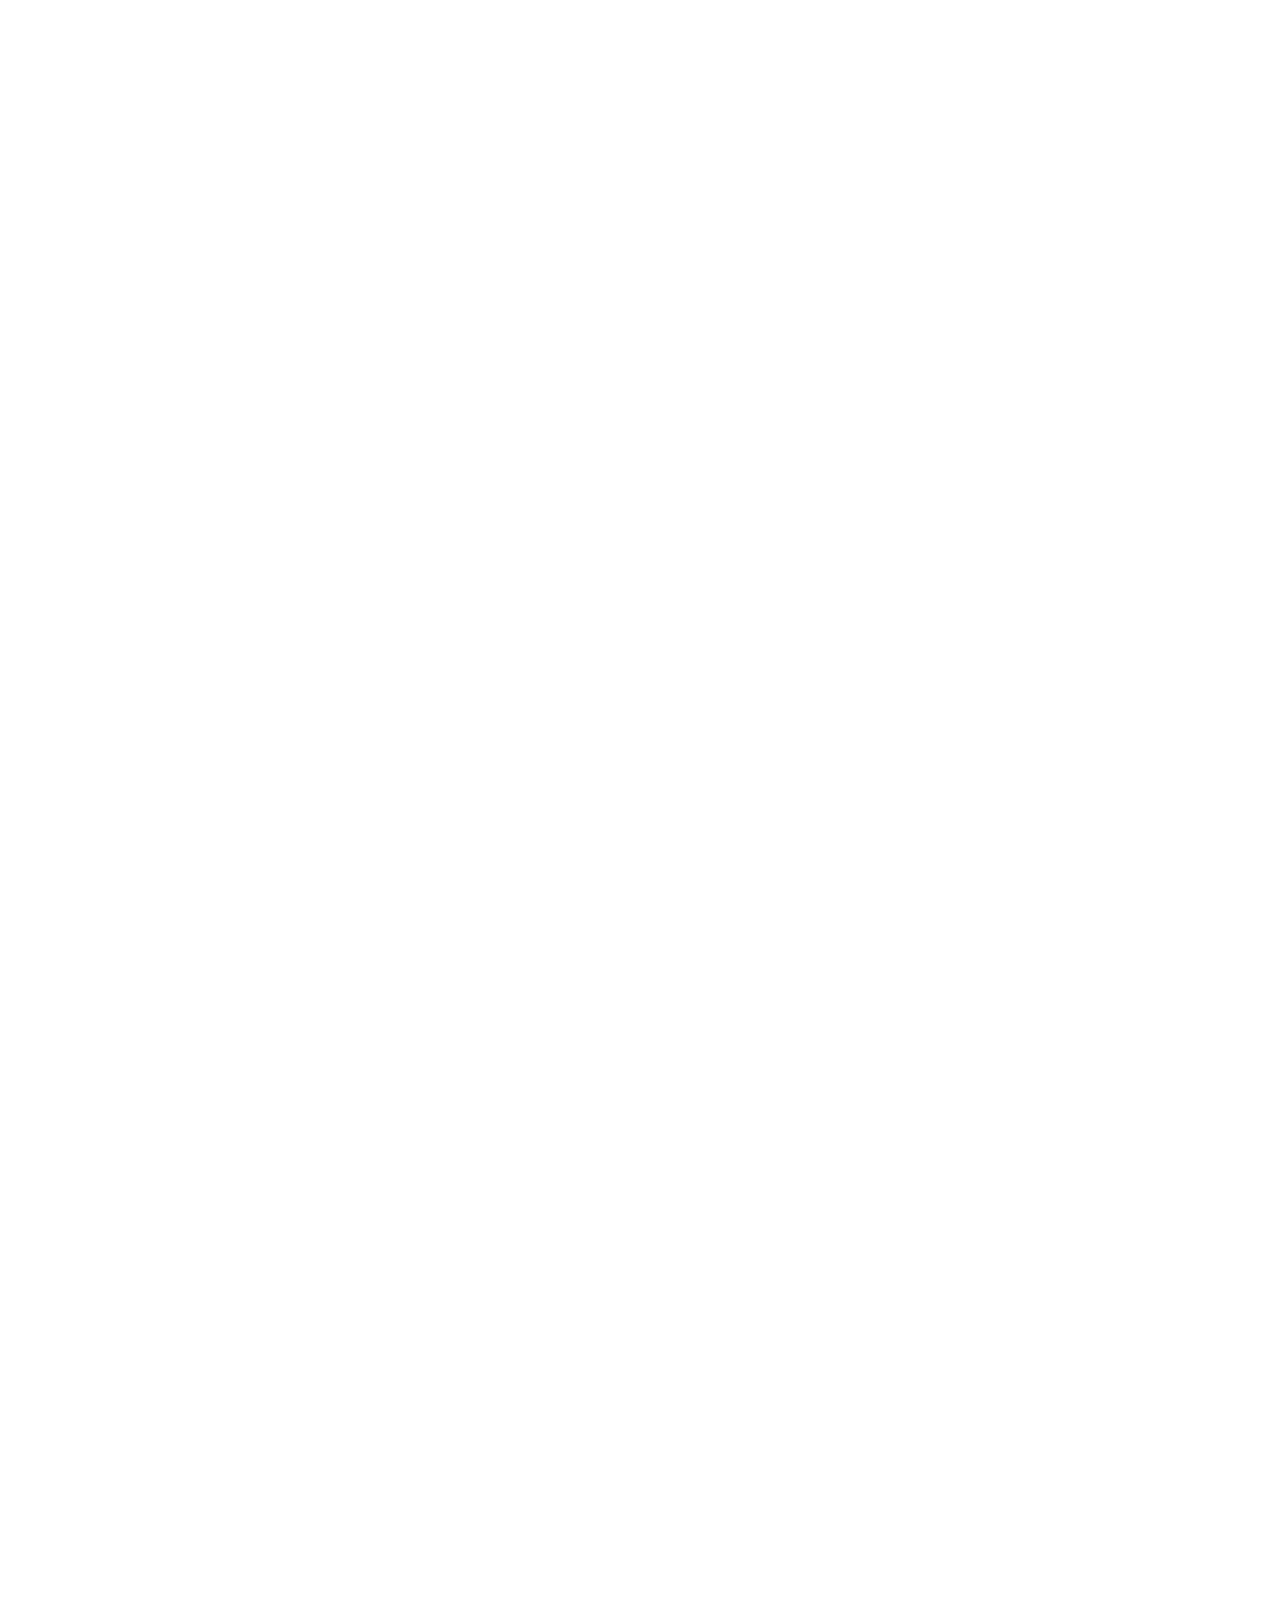
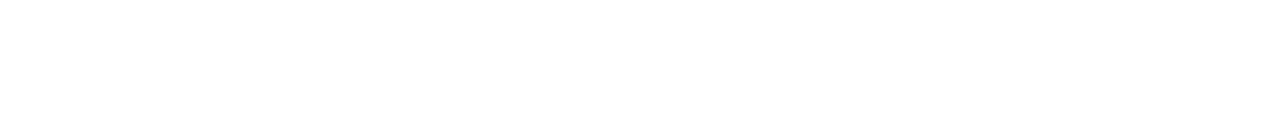
==== commit 69772f69: "modification du footer dans chaque page du site." ====
--- a/actualites.html
+++ b/actualites.html
@@ -120,7 +120,7 @@
   </div>
   
     <footer>
-      <div class="containerFooter">
+      <div class="footer-content">
         <div class="contactFooter">
         <p class="contacter"><a href="file:///Users/jessicaabdoulahi/Desktop/Association%20En%20Avant%20Musique/contact.html" class="lienFooter">Nous contacter</a></p>
         <p class="mentionsLegales"><a href="#" class="lienFooter">Mentions Légales</a></p>
--- a/Stylesheet.css
+++ b/Stylesheet.css
@@ -4,19 +4,19 @@
     width: 100%;
     height: 100%;
     overflow-x: hidden;
-    display: table;
-
-}
-h1 {
+    
+
+}
+h1, nav {
     font-family: 'Merriweather', serif;
 }
 h2 {
     font-family: 'Cormorant', serif;
 }
-p {
+p, i, button {
     font-family: 'Imprima', sans-serif;
 }
-@media screen and (max-width: 874px) {
+@media screen and (max-width: 768px) {
     #photo-banner {
         display: none;
     }
@@ -29,17 +29,9 @@
     #image-bio1, #image-bio2, #image-bio3 {
         display: none;
     }  
-  #title-equipe, #title-histoire, #title-projet {
-    text-align: center;
-    padding-left: none;
-    padding-right: none;
-  }
-  #paragraphe-equipe, #paragraphe-histoire, #paragraphe-projet {
-    text-align: center;
-    padding-right: none;
-    padding-left: none;
-    margin-right: none;
-  }
+   #title-equipe, #title-projet {
+    text-align: center;
+   }
     
 }
 .container {
@@ -51,14 +43,16 @@
     font-weight: bold;
 }
 .logo_image {
-    height: 200px;
-    width: 200px;
+    height: 160px;
+    width: 180px;
 }
 .navbar-light {
     height: 200px;
     width: auto;
 }
-
+.navbar {
+    font-size: 17px;
+}
 
 /*ACCUEIL*/
 img {
@@ -92,6 +86,9 @@
     text-align: justify;
 }
 /*BIO*/
+.equipe {
+    margin-top: 50px;
+}
 .texteEquipe {
     text-align: justify;
     padding-right: 50px;
@@ -204,19 +201,27 @@
 
 /*FOOTER*/
 footer {
-    display: table-row;
-    height: 1px;
-    background-color:#D60055;
-    
-}
-.containerFooter {
-    text-align: center;
-    color: white;
-}
+    position: bottom;
+    bottom: 0;
+    left: 0;
+    right: 0;
+    background: #D60055;
+    height: 200px;
+    width: 100vw;
+    padding-top: 40px;
+    color: #fff;
+    
+}
+.footer-content {
+    align-items: center;
+    justify-content: center;
+    flex-direction: column;
+    text-align: center;
+}
+
 .iconeFacebook, .iconeInstagram, .iconeYoutube {
     display: inline;
     font-size: 25px;  
-
 }
 .iconeInstagram {
     margin-left: 5px;
